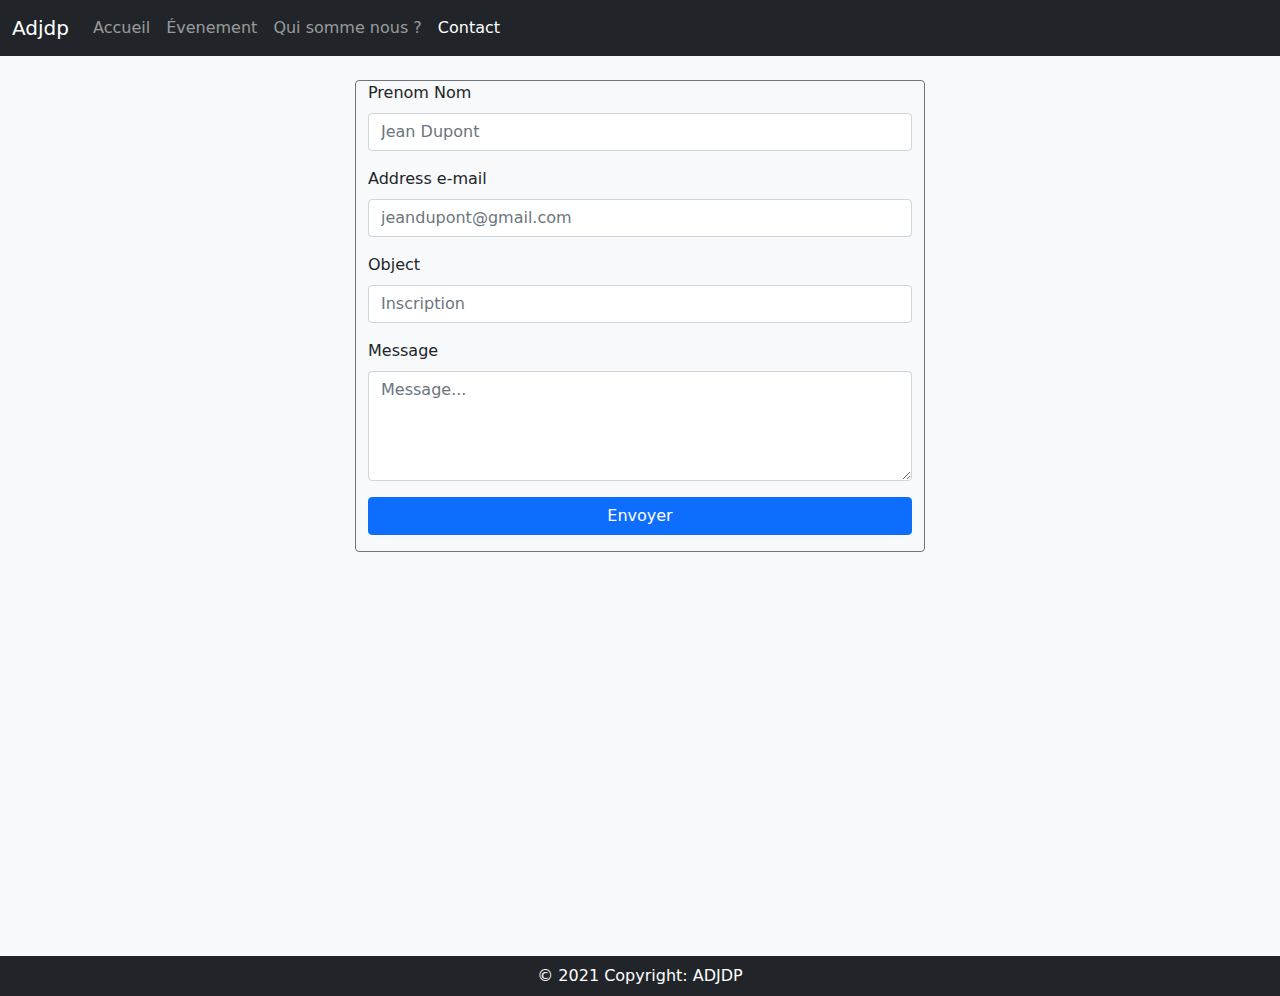
==== contact.html @ de969d55 "Ajout : Ajout du fichier contact" ====
<!DOCTYPE html>
<html lang="fr">
<head>
    <meta charset="UTF-8">
    <meta http-equiv="X-UA-Compatible" content="IE=edge">
    <meta name="viewport" content="width=device-width, initial-scale=1.0">
    <link rel="stylesheet" href="css/bootstrap.min.css">
    <link rel="stylesheet" href="css/adjdp.css">
    <title>L'association des jeunes de Ploërmel </title>
</head>
<body class="bg-light">
    <header>
        <nav class="navbar navbar-expand-lg navbar-dark bg-dark">
            <div class="container-fluid">
              <a class="navbar-brand text-capitalize" href="#">adjdp</a>
              <button class="navbar-toggler" type="button" data-bs-toggle="collapse" data-bs-target="#navbarNav" aria-controls="navbarNav" aria-expanded="false" aria-label="Toggle navigation">
                <span class="navbar-toggler-icon"></span>
              </button>
              <div class="collapse navbar-collapse" id="navbarNav">
                <ul class="navbar-nav">
                  <li class="nav-item">
                    <a class="nav-link"  href="index.html">Accueil</a>
                  </li>
                  <li class="nav-item">
                    <a class="nav-link" href="evenement.html">Évenement</a>
                  </li>
                  <li class="nav-item">
                    <a class="nav-link" href="#">Qui somme nous ?</a>
                  </li>
                  <li class="nav-item">
                    <a class="nav-link active" href="#" aria-current="page">Contact</a>
                  </li>
                </ul>
              </div>
            </div>
        </nav>
    </header>
    <main class="container min-vh-100">
        <div class="row m-6">
          <div class="col-10 col-sm-8 col-md-6 mx-auto my-4 border border-secondary rounded">
            <form action="#">
              <div class="mb-3">
                <label for="nomInput" class="form-label">Prenom Nom</label>
                <input type="text" class="form-control" id="nomInput" placeholder="Jean Dupont">
              </div>
              <div class="mb-3">
                <label for="emailInput" class="form-label">Address e-mail</label>
                <input type="email" class="form-control" id="emailInput" placeholder="jeandupont@gmail.com">
              </div>
              <div class="mb-3">
                <label for="objectInput" class="form-label">Object</label>
                <input type="text" class="form-control" id="objectInput" placeholder="Inscription">
              </div>
              <div class="mb-3">
                <label for="messageTextarea" class="form-label">Message</label>
                <textarea  class="form-control" id="messageTextarea" placeholder="Message..." rows="4"></textarea>
              </div>
              <div class="d-grid mb-3" >
                <button type="submit" class="btn btn-primary">Envoyer</button>
              </div>
            </form>
          </div>
        </div>
    </main>
    <footer class="bg-dark p-2">
        <p class="mb-0 text-center text-white">© 2021 Copyright: ADJDP</p>
    </footer>
    <script src="js/bootstrap.bundle.min.js"></script>
</body>
</html>
---- css/adjdp.css ----
#carouselHomeIndicators .carousel-inner .carousel-item img{
    object-fit: cover;
    object-position: center;
    height: 85vh;
    overflow: hidden;
}
#zoneArticle .card .card-img-top {
    object-fit: cover;
    object-position: center;
    height: 35vh;
    overflow: hidden;
}
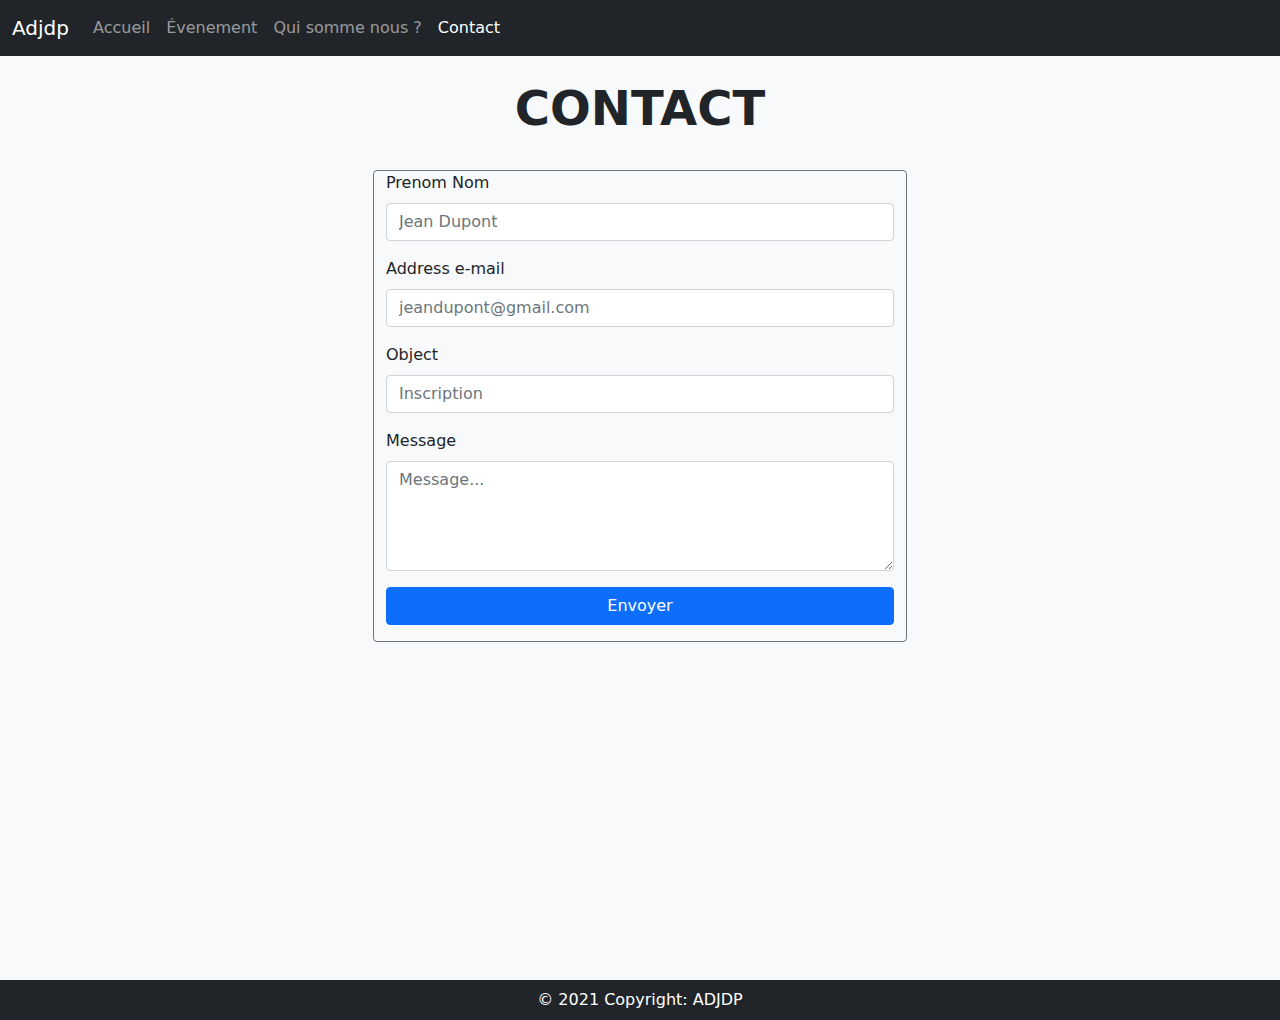
==== commit 31f53519: "Modification : modificaiton des fichier (index,eveneent,quinousomme,contact)" ====
--- a/contact.html
+++ b/contact.html
@@ -25,7 +25,7 @@
                     <a class="nav-link" href="evenement.html">Évenement</a>
                   </li>
                   <li class="nav-item">
-                    <a class="nav-link" href="#">Qui somme nous ?</a>
+                    <a class="nav-link" href="quinousomme.html">Qui somme nous ?</a>
                   </li>
                   <li class="nav-item">
                     <a class="nav-link active" href="#" aria-current="page">Contact</a>
@@ -36,7 +36,8 @@
         </nav>
     </header>
     <main class="container min-vh-100">
-        <div class="row m-6">
+        <section class="row m-4">
+          <h1 class="text-center display-5 fw-bold text-uppercase">Contact</h1>
           <div class="col-10 col-sm-8 col-md-6 mx-auto my-4 border border-secondary rounded">
             <form action="#">
               <div class="mb-3">
@@ -60,7 +61,7 @@
               </div>
             </form>
           </div>
-        </div>
+        </section>
     </main>
     <footer class="bg-dark p-2">
         <p class="mb-0 text-center text-white">© 2021 Copyright: ADJDP</p>
--- a/css/adjdp.css
+++ b/css/adjdp.css
@@ -1,9 +1,11 @@
+/* Permet aux images du carourel d'avoir la meme hauteur */
 #carouselHomeIndicators .carousel-inner .carousel-item img{
     object-fit: cover;
     object-position: center;
     height: 85vh;
     overflow: hidden;
 }
+/* Permet d'avoir la meme taille pour toutes les images top des cards de la zone article */
 #zoneArticle .card .card-img-top {
     object-fit: cover;
     object-position: center;
